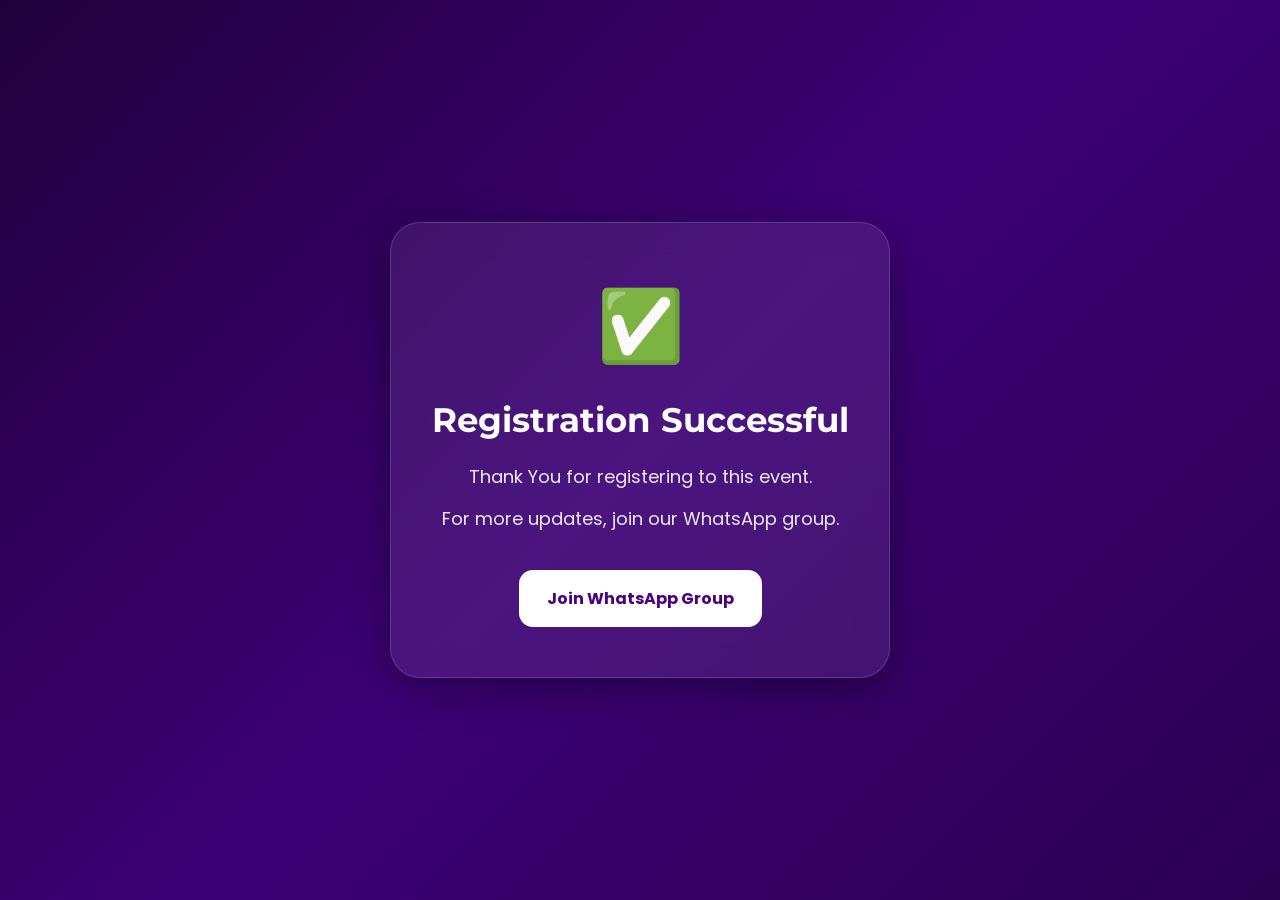
==== success.html @ 46962c37 "Initial Commit" ====
<!DOCTYPE html>
<html lang="en">
<head>
  <meta charset="UTF-8" />
  <meta name="viewport" content="width=device-width, initial-scale=1.0"/>

  <title>Registration Successful</title>

  <link rel="preconnect" href="https://fonts.googleapis.com">
  <link rel="preconnect" href="https://fonts.gstatic.com" crossorigin>

  <link href="https://fonts.googleapis.com/css2?family=Montserrat:wght@500;700;800&family=Poppins:wght@300;400;500;600&display=swap" rel="stylesheet">

  <style>

    *{
      margin:0;
      padding:0;
      box-sizing:border-box;
    }

    body{
      min-height:100vh;
      display:flex;
      justify-content:center;
      align-items:center;
      background:linear-gradient(135deg,#22003d,#3c0075,#2b0052);
      font-family:'Poppins',sans-serif;
      color:white;
      overflow:hidden;
      padding:20px;
    }

    .success-card{

      width:100%;
      max-width:500px;

      background:rgba(255,255,255,0.08);
      border:1px solid rgba(255,255,255,0.15);

      backdrop-filter:blur(15px);

      border-radius:30px;

      padding:50px 35px;

      text-align:center;

      box-shadow:0 10px 40px rgba(0,0,0,0.35);

    }

    .tick{
      font-size:70px;
      margin-bottom:20px;
    }

    h1{
      font-family:'Montserrat',sans-serif;
      font-size:34px;
      margin-bottom:20px;
    }

    p{
      font-size:18px;
      line-height:1.8;
      opacity:0.9;
    }

    .whatsapp-btn{

      display:inline-block;

      margin-top:35px;

      padding:16px 28px;

      background:white;

      color:#4b0082;

      text-decoration:none;

      border-radius:14px;

      font-weight:700;

      transition:0.3s;
    }

    .whatsapp-btn:hover{
      transform:translateY(-2px);
    }

  </style>

</head>

<body>

  <div class="success-card">

    <div class="tick">✅</div>

    <h1>Registration Successful</h1>

    <p>
      Thank You for registering to this event.
    </p>

    <p style="margin-top:10px;">
      For more updates, join our WhatsApp group.
    </p>

    <a
      href="PASTE_WHATSAPP_GROUP_LINK_HERE"
      target="_blank"
      class="whatsapp-btn"
    >
      Join WhatsApp Group
    </a>

  </div>

</body>
</html>
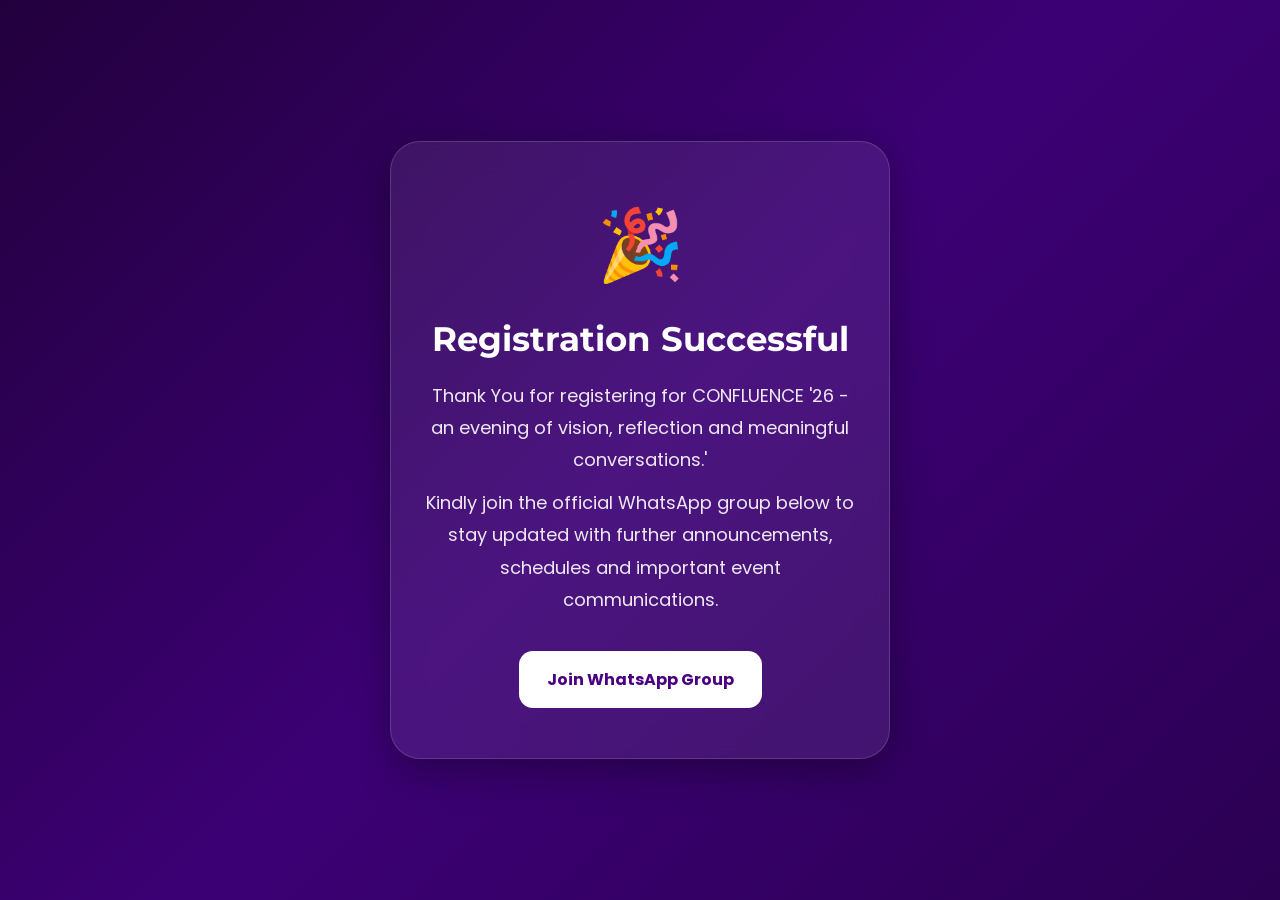
==== commit 5f5121c1: "Whatsapp details updated" ====
--- a/success.html
+++ b/success.html
@@ -101,20 +101,20 @@
 
   <div class="success-card">
 
-    <div class="tick">✅</div>
+    <div class="tick">🎉</div>
 
     <h1>Registration Successful</h1>
 
     <p>
-      Thank You for registering to this event.
+      Thank You for registering for CONFLUENCE '26 - an evening of vision, reflection and meaningful conversations.'
     </p>
 
     <p style="margin-top:10px;">
-      For more updates, join our WhatsApp group.
+      Kindly join the official WhatsApp group below to stay updated with further announcements, schedules and important event communications.
     </p>
 
     <a
-      href="PASTE_WHATSAPP_GROUP_LINK_HERE"
+      href="https://chat.whatsapp.com/I4ll0o4P0zCI8mbBpyIZdx"
       target="_blank"
       class="whatsapp-btn"
     >
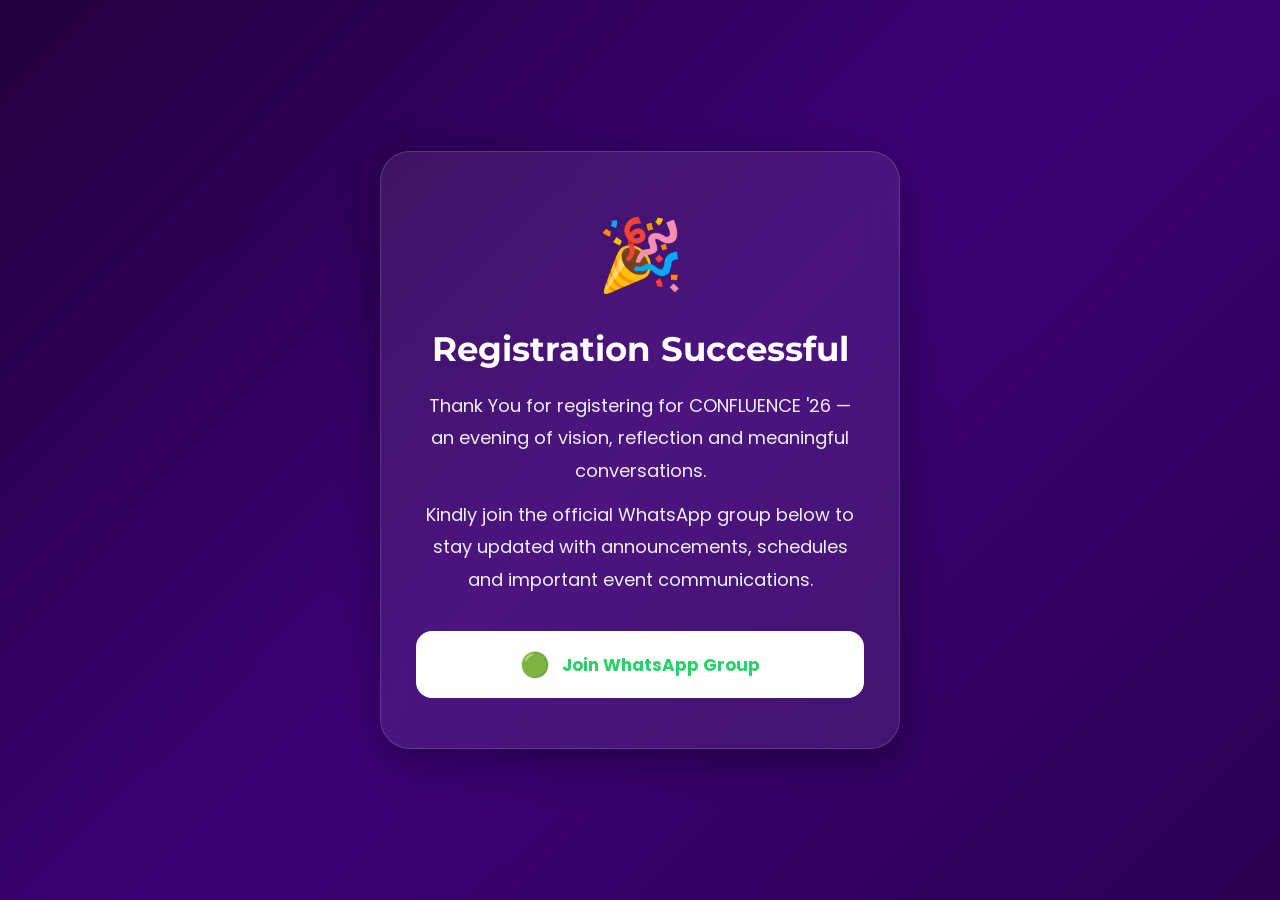
==== commit 5cf89af5: "Mobile UI improved" ====
--- a/success.html
+++ b/success.html
@@ -27,14 +27,13 @@
       background:linear-gradient(135deg,#22003d,#3c0075,#2b0052);
       font-family:'Poppins',sans-serif;
       color:white;
-      overflow:hidden;
       padding:20px;
     }
 
     .success-card{
 
       width:100%;
-      max-width:500px;
+      max-width:520px;
 
       background:rgba(255,255,255,0.08);
       border:1px solid rgba(255,255,255,0.15);
@@ -65,32 +64,70 @@
     p{
       font-size:18px;
       line-height:1.8;
-      opacity:0.9;
+      opacity:0.92;
     }
 
     .whatsapp-btn{
 
-      display:inline-block;
+      display:flex;
+      align-items:center;
+      justify-content:center;
+      gap:12px;
+
+      width:100%;
 
       margin-top:35px;
 
-      padding:16px 28px;
+      padding:16px 24px;
 
       background:white;
 
-      color:#4b0082;
+      color:#25D366;
 
       text-decoration:none;
 
-      border-radius:14px;
+      border-radius:16px;
 
       font-weight:700;
+
+      font-size:17px;
 
       transition:0.3s;
     }
 
     .whatsapp-btn:hover{
       transform:translateY(-2px);
+    }
+
+    .whatsapp-icon{
+      font-size:24px;
+    }
+
+    @media(max-width:768px){
+
+      .success-card{
+        padding:35px 22px;
+        border-radius:24px;
+      }
+
+      h1{
+        font-size:28px;
+      }
+
+      p{
+        font-size:15px;
+        line-height:1.7;
+      }
+
+      .whatsapp-btn{
+        font-size:15px;
+        padding:15px 18px;
+      }
+
+      .whatsapp-icon{
+        font-size:22px;
+      }
+
     }
 
   </style>
@@ -106,11 +143,11 @@
     <h1>Registration Successful</h1>
 
     <p>
-      Thank You for registering for CONFLUENCE '26 - an evening of vision, reflection and meaningful conversations.'
+      Thank You for registering for CONFLUENCE '26 — an evening of vision, reflection and meaningful conversations.
     </p>
 
-    <p style="margin-top:10px;">
-      Kindly join the official WhatsApp group below to stay updated with further announcements, schedules and important event communications.
+    <p style="margin-top:12px;">
+      Kindly join the official WhatsApp group below to stay updated with announcements, schedules and important event communications.
     </p>
 
     <a
@@ -118,6 +155,7 @@
       target="_blank"
       class="whatsapp-btn"
     >
+      <span class="whatsapp-icon">🟢</span>
       Join WhatsApp Group
     </a>
 
